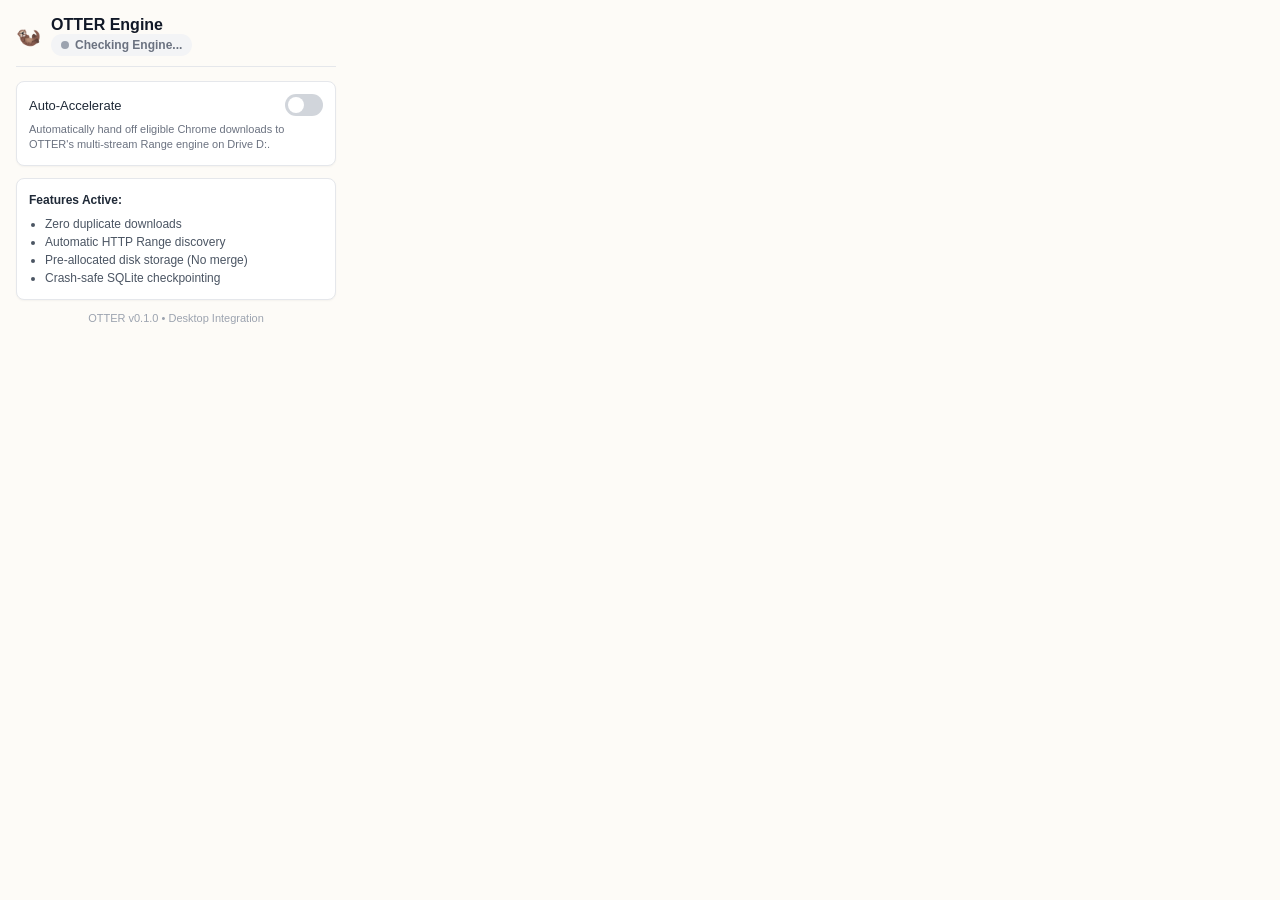
==== extensions/chrome/popup.html @ c0ff07dd "feat(chrome): implement Manifest V3 browser integration, safe handoff, and benchmarks" ====
<!DOCTYPE html>
<html lang="en">
<head>
  <meta charset="UTF-8">
  <title>OTTER Browser Bridge</title>
  <style>
    body {
      width: 320px;
      margin: 0;
      padding: 16px;
      font-family: -apple-system, BlinkMacSystemFont, "Segoe UI", Roboto, Helvetica, Arial, sans-serif;
      background: #FDFBF7;
      color: #1F2937;
    }
    .header {
      display: flex;
      align-items: center;
      gap: 10px;
      margin-bottom: 14px;
      border-bottom: 1px solid #E5E7EB;
      padding-bottom: 10px;
    }
    .header h1 {
      font-size: 16px;
      margin: 0;
      font-weight: 700;
      color: #111827;
    }
    .status-badge {
      display: inline-flex;
      align-items: center;
      gap: 6px;
      padding: 4px 10px;
      border-radius: 9999px;
      font-size: 12px;
      font-weight: 600;
    }
    .status-online {
      background: #D1FAE5;
      color: #065F46;
    }
    .status-offline {
      background: #F3F4F6;
      color: #6B7280;
    }
    .indicator-dot {
      width: 8px;
      height: 8px;
      border-radius: 50%;
    }
    .dot-online { background: #10B981; }
    .dot-offline { background: #9CA3AF; }
    .card {
      background: #FFFFFF;
      border: 1px solid #E5E7EB;
      border-radius: 8px;
      padding: 12px;
      margin-bottom: 12px;
      box-shadow: 0 1px 2px rgba(0,0,0,0.04);
    }
    .toggle-row {
      display: flex;
      align-items: center;
      justify-content: space-between;
      font-size: 13px;
      font-weight: 500;
    }
    .switch {
      position: relative;
      display: inline-block;
      width: 38px;
      height: 22px;
    }
    .switch input { opacity: 0; width: 0; height: 0; }
    .slider {
      position: absolute;
      cursor: pointer;
      top: 0; left: 0; right: 0; bottom: 0;
      background-color: #D1D5DB;
      transition: .2s;
      border-radius: 22px;
    }
    .slider:before {
      position: absolute;
      content: "";
      height: 16px;
      width: 16px;
      left: 3px;
      bottom: 3px;
      background-color: white;
      transition: .2s;
      border-radius: 50%;
    }
    input:checked + .slider {
      background-color: #3B82F6;
    }
    input:checked + .slider:before {
      transform: translateX(16px);
    }
    .desc {
      font-size: 11px;
      color: #6B7280;
      margin-top: 6px;
      line-height: 1.4;
    }
    .footer {
      font-size: 11px;
      color: #9CA3AF;
      text-align: center;
      margin-top: 10px;
    }
  </style>
</head>
<body>
  <div class="header">
    <div style="font-size: 20px;">🦦</div>
    <div>
      <h1>OTTER Engine</h1>
      <div id="statusBadge" class="status-badge status-offline">
        <span id="indicatorDot" class="indicator-dot dot-offline"></span>
        <span id="statusText">Checking Engine...</span>
      </div>
    </div>
  </div>

  <div class="card">
    <div class="toggle-row">
      <span>Auto-Accelerate</span>
      <label class="switch">
        <input type="checkbox" id="autoHandoffToggle">
        <span class="slider"></span>
      </label>
    </div>
    <div class="desc">
      Automatically hand off eligible Chrome downloads to OTTER's multi-stream Range engine on Drive D:.
    </div>
  </div>

  <div class="card" style="font-size: 12px; line-height: 1.5;">
    <strong>Features Active:</strong>
    <ul style="margin: 6px 0 0 16px; padding: 0; color: #4B5563;">
      <li>Zero duplicate downloads</li>
      <li>Automatic HTTP Range discovery</li>
      <li>Pre-allocated disk storage (No merge)</li>
      <li>Crash-safe SQLite checkpointing</li>
    </ul>
  </div>

  <div class="footer">
    OTTER v0.1.0 • Desktop Integration
  </div>

  <script src="popup.js"></script>
</body>
</html>
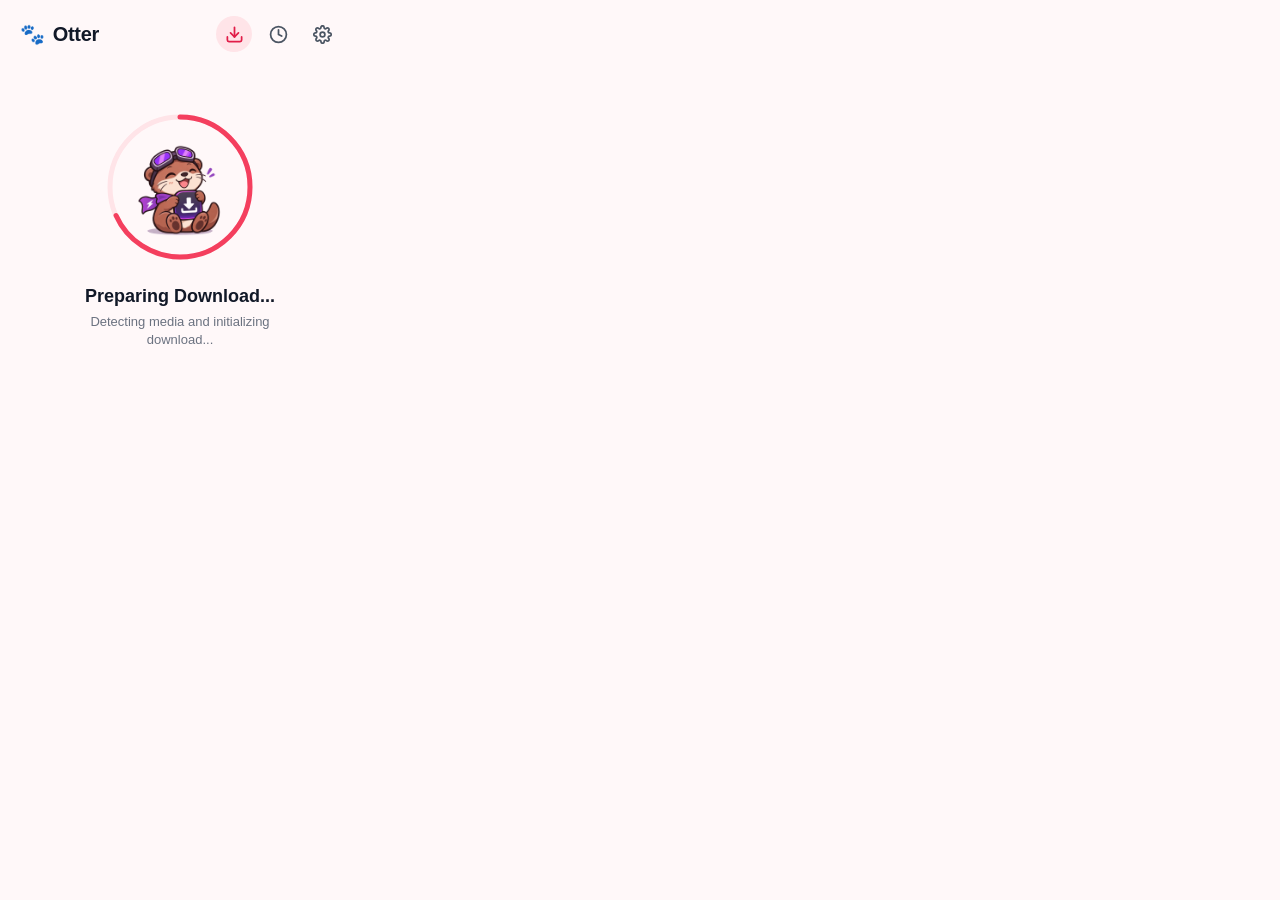
==== commit 52d33add: "feat(browser): multi-browser native integration, video benchmark audit, 4-screen popup UI & asset sy" ====
--- a/extensions/chrome/popup.html
+++ b/extensions/chrome/popup.html
@@ -2,153 +2,686 @@
 <html lang="en">
 <head>
   <meta charset="UTF-8">
-  <title>OTTER Browser Bridge</title>
+  <title>Otter</title>
   <style>
+    * {
+      box-sizing: border-box;
+      margin: 0;
+      padding: 0;
+      font-family: -apple-system, BlinkMacSystemFont, "Segoe UI", Roboto, "Helvetica Neue", Arial, sans-serif;
+      -webkit-font-smoothing: antialiased;
+    }
     body {
-      width: 320px;
-      margin: 0;
-      padding: 16px;
-      font-family: -apple-system, BlinkMacSystemFont, "Segoe UI", Roboto, Helvetica, Arial, sans-serif;
-      background: #FDFBF7;
+      width: 360px;
+      min-height: 480px;
+      background: #FFF8F9;
       color: #1F2937;
-    }
-    .header {
-      display: flex;
-      align-items: center;
-      gap: 10px;
+      display: flex;
+      flex-direction: column;
+      user-select: none;
+    }
+
+    /* Top Navigation Bar */
+    .top-bar {
+      display: flex;
+      align-items: center;
+      justify-content: space-between;
+      padding: 16px 20px 12px 20px;
+      background: #FFF8F9;
+    }
+    .brand-title {
+      display: flex;
+      align-items: center;
+      gap: 8px;
+      font-size: 20px;
+      font-weight: 800;
+      color: #111827;
+      letter-spacing: -0.3px;
+    }
+    .brand-paw {
+      font-size: 20px;
+    }
+    .nav-tabs {
+      display: flex;
+      align-items: center;
+      gap: 8px;
+    }
+    .tab-btn {
+      width: 36px;
+      height: 36px;
+      border-radius: 50%;
+      border: none;
+      background: transparent;
+      color: #4B5563;
+      cursor: pointer;
+      display: flex;
+      align-items: center;
+      justify-content: center;
+      transition: all 0.2s ease;
+    }
+    .tab-btn:hover {
+      background: #FFE4E8;
+      color: #E11D48;
+    }
+    .tab-btn.active {
+      background: #FFE4E8;
+      color: #E11D48;
+    }
+
+    /* Content Area */
+    .content-area {
+      flex: 1;
+      padding: 8px 18px 18px 18px;
+      overflow-y: auto;
+    }
+    .view-container {
+      display: none;
+      flex-direction: column;
+      animation: fadeIn 0.2s ease;
+    }
+    .view-container.active {
+      display: flex;
+    }
+    @keyframes fadeIn {
+      from { opacity: 0; transform: translateY(4px); }
+      to { opacity: 1; transform: translateY(0); }
+    }
+
+    /* Section Headers */
+    .section-header {
+      display: flex;
+      align-items: center;
+      justify-content: space-between;
       margin-bottom: 14px;
-      border-bottom: 1px solid #E5E7EB;
-      padding-bottom: 10px;
-    }
-    .header h1 {
+    }
+    .section-title-wrap {
+      display: flex;
+      align-items: center;
+      gap: 8px;
       font-size: 16px;
-      margin: 0;
       font-weight: 700;
       color: #111827;
     }
-    .status-badge {
+    .badge-count {
+      background: #FFE4E8;
+      color: #E11D48;
+      font-size: 12px;
+      font-weight: 700;
+      padding: 2px 8px;
+      border-radius: 9999px;
+    }
+    .clear-all-btn {
+      display: flex;
+      align-items: center;
+      gap: 4px;
+      border: none;
+      background: transparent;
+      color: #6B7280;
+      font-size: 13px;
+      font-weight: 600;
+      cursor: pointer;
+      padding: 4px 6px;
+      border-radius: 6px;
+    }
+    .clear-all-btn:hover {
+      color: #E11D48;
+      background: #FFE4E8;
+    }
+
+    /* Screen 1: Preparing Download / Idle Mascot State */
+    .preparing-state-wrap {
+      display: flex;
+      flex-direction: column;
+      align-items: center;
+      justify-content: center;
+      text-align: center;
+      padding: 40px 10px;
+    }
+    .mascot-radial-wrap {
+      position: relative;
+      width: 150px;
+      height: 150px;
+      display: flex;
+      align-items: center;
+      justify-content: center;
+      margin-bottom: 24px;
+    }
+    .radial-svg {
+      position: absolute;
+      top: 0;
+      left: 0;
+      width: 150px;
+      height: 150px;
+      transform: rotate(-90deg);
+    }
+    .radial-bg {
+      fill: none;
+      stroke: #FFE4E8;
+      stroke-width: 5;
+    }
+    .radial-progress {
+      fill: none;
+      stroke: #F43F5E;
+      stroke-width: 5;
+      stroke-linecap: round;
+      stroke-dasharray: 440;
+      stroke-dashoffset: 140;
+      animation: rotateDash 2.5s ease-in-out infinite;
+    }
+    @keyframes rotateDash {
+      0% { stroke-dashoffset: 380; transform: rotate(0deg); }
+      50% { stroke-dashoffset: 160; transform: rotate(180deg); }
+      100% { stroke-dashoffset: 380; transform: rotate(360deg); }
+    }
+    .mascot-img {
+      width: 110px;
+      height: 110px;
+      object-fit: contain;
+      border-radius: 50%;
+    }
+    .preparing-title {
+      font-size: 18px;
+      font-weight: 800;
+      color: #111827;
+      margin-bottom: 6px;
+    }
+    .preparing-sub {
+      font-size: 13px;
+      color: #6B7280;
+      max-width: 240px;
+      line-height: 1.4;
+    }
+
+    /* Screen 2: Active Downloading Card */
+    .dl-card {
+      background: #FFFFFF;
+      border-radius: 16px;
+      padding: 14px 16px;
+      box-shadow: 0 4px 14px rgba(225, 29, 72, 0.05), 0 1px 3px rgba(0, 0, 0, 0.04);
+      margin-bottom: 12px;
+      position: relative;
+    }
+    .dl-top-row {
+      display: flex;
+      align-items: center;
+      gap: 12px;
+      margin-bottom: 12px;
+    }
+    .media-type-icon {
+      width: 40px;
+      height: 40px;
+      border-radius: 10px;
+      display: flex;
+      align-items: center;
+      justify-content: center;
+      flex-shrink: 0;
+      background: #FFE4E8;
+    }
+    .dl-info {
+      flex: 1;
+      min-width: 0;
+    }
+    .dl-filename {
+      font-size: 14px;
+      font-weight: 700;
+      color: #111827;
+      white-space: nowrap;
+      overflow: hidden;
+      text-overflow: ellipsis;
+      margin-bottom: 3px;
+    }
+    .dl-metadata {
+      font-size: 12px;
+      color: #6B7280;
+      font-weight: 500;
+    }
+    .dl-progress-row {
+      display: flex;
+      align-items: center;
+      gap: 12px;
+      margin-bottom: 10px;
+    }
+    .progress-track {
+      flex: 1;
+      height: 6px;
+      background: #F3F4F6;
+      border-radius: 9999px;
+      overflow: hidden;
+    }
+    .progress-fill {
+      height: 100%;
+      background: linear-gradient(90deg, #F43F5E, #EC4899);
+      border-radius: 9999px;
+      transition: width 0.3s ease;
+    }
+    .progress-pct-label {
+      font-size: 13px;
+      font-weight: 700;
+      color: #111827;
+      min-width: 34px;
+      text-align: right;
+    }
+    .dl-bottom-row {
+      display: flex;
+      align-items: center;
+      justify-content: space-between;
+      font-size: 12px;
+      color: #6B7280;
+      font-weight: 500;
+    }
+    .dl-stats-text {
+      display: flex;
+      align-items: center;
+      gap: 6px;
+    }
+    .dl-stats-text svg {
+      color: #F43F5E;
+    }
+    .dl-actions {
+      display: flex;
+      align-items: center;
+      gap: 8px;
+    }
+    .card-action-btn {
+      width: 28px;
+      height: 28px;
+      border-radius: 50%;
+      border: 1px solid #E5E7EB;
+      background: #FFFFFF;
+      color: #374151;
+      display: flex;
+      align-items: center;
+      justify-content: center;
+      cursor: pointer;
+      transition: all 0.2s;
+    }
+    .card-action-btn:hover {
+      border-color: #F43F5E;
+      color: #F43F5E;
+      background: #FFE4E8;
+    }
+    .ownership-tag {
+      display: inline-block;
+      font-size: 10px;
+      font-weight: 700;
+      text-transform: uppercase;
+      padding: 2px 6px;
+      border-radius: 4px;
+      margin-top: 4px;
+    }
+    .tag-native {
+      background: #E0E7FF;
+      color: #3730A3;
+    }
+    .tag-otter {
+      background: #D1FAE5;
+      color: #065F46;
+    }
+
+    /* Screen 3: History View Cards */
+    .history-card {
+      background: #FFFFFF;
+      border-radius: 14px;
+      padding: 12px 14px;
+      box-shadow: 0 2px 8px rgba(0, 0, 0, 0.03);
+      display: flex;
+      align-items: center;
+      gap: 12px;
+      margin-bottom: 10px;
+    }
+    .hist-icon {
+      width: 38px;
+      height: 38px;
+      border-radius: 10px;
+      display: flex;
+      align-items: center;
+      justify-content: center;
+      flex-shrink: 0;
+    }
+    .hist-info {
+      flex: 1;
+      min-width: 0;
+    }
+    .hist-title {
+      font-size: 13px;
+      font-weight: 700;
+      color: #111827;
+      white-space: nowrap;
+      overflow: hidden;
+      text-overflow: ellipsis;
+      margin-bottom: 2px;
+    }
+    .hist-meta {
+      font-size: 11px;
+      color: #6B7280;
+    }
+    .completed-badge {
       display: inline-flex;
       align-items: center;
-      gap: 6px;
-      padding: 4px 10px;
-      border-radius: 9999px;
+      gap: 4px;
+      background: #DEF7EC;
+      color: #03543F;
+      font-size: 11px;
+      font-weight: 700;
+      padding: 4px 8px;
+      border-radius: 6px;
+      white-space: nowrap;
+    }
+    .menu-dots-btn {
+      background: transparent;
+      border: none;
+      color: #9CA3AF;
+      cursor: pointer;
+      padding: 4px;
+      border-radius: 4px;
+    }
+    .menu-dots-btn:hover {
+      color: #111827;
+      background: #F3F4F6;
+    }
+
+    /* Screen 4: Settings View Rows */
+    .settings-list {
+      background: #FFFFFF;
+      border-radius: 16px;
+      box-shadow: 0 4px 14px rgba(0, 0, 0, 0.03);
+      overflow: hidden;
+    }
+    .setting-item {
+      display: flex;
+      align-items: center;
+      justify-content: space-between;
+      padding: 16px 18px;
+      border-bottom: 1px solid #F3F4F6;
+    }
+    .setting-item:last-child {
+      border-bottom: none;
+    }
+    .setting-left {
+      display: flex;
+      align-items: center;
+      gap: 12px;
+    }
+    .setting-icon {
+      color: #111827;
+      display: flex;
+      align-items: center;
+      justify-content: center;
+    }
+    .setting-label {
+      font-size: 14px;
+      font-weight: 600;
+      color: #111827;
+    }
+    .setting-right-link {
+      font-size: 13px;
+      color: #6B7280;
+      font-weight: 500;
+      display: flex;
+      align-items: center;
+      gap: 4px;
+      cursor: pointer;
+    }
+    .setting-right-link:hover {
+      color: #F43F5E;
+    }
+
+    /* iOS Style Pink Toggle Switch */
+    .toggle-switch {
+      position: relative;
+      display: inline-block;
+      width: 44px;
+      height: 24px;
+    }
+    .toggle-switch input {
+      opacity: 0;
+      width: 0;
+      height: 0;
+    }
+    .toggle-slider {
+      position: absolute;
+      cursor: pointer;
+      top: 0; left: 0; right: 0; bottom: 0;
+      background-color: #E5E7EB;
+      transition: .25s;
+      border-radius: 24px;
+    }
+    .toggle-slider:before {
+      position: absolute;
+      content: "";
+      height: 18px;
+      width: 18px;
+      left: 3px;
+      bottom: 3px;
+      background-color: white;
+      transition: .25s;
+      border-radius: 50%;
+      box-shadow: 0 1px 3px rgba(0,0,0,0.2);
+    }
+    input:checked + .toggle-slider {
+      background-color: #F43F5E;
+    }
+    input:checked + .toggle-slider:before {
+      transform: translateX(20px);
+    }
+
+    /* Engine Status Banner in Settings */
+    .engine-status-row {
+      margin-top: 14px;
+      padding: 12px 14px;
+      border-radius: 12px;
+      background: #FFFFFF;
+      box-shadow: 0 2px 8px rgba(0, 0, 0, 0.03);
+      display: flex;
+      align-items: center;
+      justify-content: space-between;
       font-size: 12px;
       font-weight: 600;
     }
-    .status-online {
-      background: #D1FAE5;
-      color: #065F46;
-    }
-    .status-offline {
-      background: #F3F4F6;
-      color: #6B7280;
-    }
-    .indicator-dot {
+    .status-indicator-dot {
       width: 8px;
       height: 8px;
       border-radius: 50%;
-    }
-    .dot-online { background: #10B981; }
-    .dot-offline { background: #9CA3AF; }
-    .card {
-      background: #FFFFFF;
-      border: 1px solid #E5E7EB;
-      border-radius: 8px;
-      padding: 12px;
-      margin-bottom: 12px;
-      box-shadow: 0 1px 2px rgba(0,0,0,0.04);
-    }
-    .toggle-row {
-      display: flex;
-      align-items: center;
-      justify-content: space-between;
+      display: inline-block;
+      margin-right: 6px;
+    }
+    .dot-connected { background: #10B981; }
+    .dot-disconnected { background: #EF4444; }
+
+    /* Empty state */
+    .empty-state {
+      text-align: center;
+      padding: 40px 10px;
+      color: #9CA3AF;
       font-size: 13px;
-      font-weight: 500;
-    }
-    .switch {
-      position: relative;
-      display: inline-block;
-      width: 38px;
-      height: 22px;
-    }
-    .switch input { opacity: 0; width: 0; height: 0; }
-    .slider {
-      position: absolute;
-      cursor: pointer;
-      top: 0; left: 0; right: 0; bottom: 0;
-      background-color: #D1D5DB;
-      transition: .2s;
-      border-radius: 22px;
-    }
-    .slider:before {
-      position: absolute;
-      content: "";
-      height: 16px;
-      width: 16px;
-      left: 3px;
-      bottom: 3px;
-      background-color: white;
-      transition: .2s;
-      border-radius: 50%;
-    }
-    input:checked + .slider {
-      background-color: #3B82F6;
-    }
-    input:checked + .slider:before {
-      transform: translateX(16px);
-    }
-    .desc {
-      font-size: 11px;
-      color: #6B7280;
-      margin-top: 6px;
-      line-height: 1.4;
-    }
-    .footer {
-      font-size: 11px;
-      color: #9CA3AF;
-      text-align: center;
-      margin-top: 10px;
     }
   </style>
 </head>
 <body>
-  <div class="header">
-    <div style="font-size: 20px;">🦦</div>
-    <div>
-      <h1>OTTER Engine</h1>
-      <div id="statusBadge" class="status-badge status-offline">
-        <span id="indicatorDot" class="indicator-dot dot-offline"></span>
-        <span id="statusText">Checking Engine...</span>
+
+  <!-- Top Navigation Bar -->
+  <header class="top-bar">
+    <div class="brand-title">
+      <span class="brand-paw">🐾</span>
+      <span>Otter</span>
+    </div>
+    <nav class="nav-tabs">
+      <button class="tab-btn active" id="tab-download" title="Downloads">
+        <svg viewBox="0 0 24 24" width="19" height="19" fill="none" stroke="currentColor" stroke-width="2.2" stroke-linecap="round" stroke-linejoin="round">
+          <path d="M21 15v4a2 2 0 0 1-2 2H5a2 2 0 0 1-2-2v-4"/>
+          <polyline points="7 10 12 15 17 10"/>
+          <line x1="12" y1="15" x2="12" y2="3"/>
+        </svg>
+      </button>
+      <button class="tab-btn" id="tab-history" title="Download History">
+        <svg viewBox="0 0 24 24" width="19" height="19" fill="none" stroke="currentColor" stroke-width="2.2" stroke-linecap="round" stroke-linejoin="round">
+          <circle cx="12" cy="12" r="10"/>
+          <polyline points="12 6 12 12 16 14"/>
+        </svg>
+      </button>
+      <button class="tab-btn" id="tab-settings" title="Settings">
+        <svg viewBox="0 0 24 24" width="19" height="19" fill="none" stroke="currentColor" stroke-width="2.2" stroke-linecap="round" stroke-linejoin="round">
+          <circle cx="12" cy="12" r="3"/>
+          <path d="M19.4 15a1.65 1.65 0 0 0 .33 1.82l.06.06a2 2 0 0 1 0 2.83 2 2 0 0 1-2.83 0l-.06-.06a1.65 1.65 0 0 0-1.82-.33 1.65 1.65 0 0 0-1 1.51V21a2 2 0 0 1-2 2 2 2 0 0 1-2-2v-.09A1.65 1.65 0 0 0 9 19.4a1.65 1.65 0 0 0-1.82.33l-.06.06a2 2 0 0 1-2.83 0 2 2 0 0 1 0-2.83l.06-.06a1.65 1.65 0 0 0 .33-1.82 1.65 1.65 0 0 0-1.51-1H3a2 2 0 0 1-2-2 2 2 0 0 1 2-2h.09A1.65 1.65 0 0 0 4.6 9a1.65 1.65 0 0 0-.33-1.82l-.06-.06a2 2 0 0 1 0-2.83 2 2 0 0 1 2.83 0l.06.06a1.65 1.65 0 0 0 1.82.33H9a1.65 1.65 0 0 0 1-1.51V3a2 2 0 0 1 2-2 2 2 0 0 1 2 2v.09a1.65 1.65 0 0 0 1 1.51 1.65 1.65 0 0 0 1.82-.33l.06-.06a2 2 0 0 1 2.83 0 2 2 0 0 1 0 2.83l-.06.06a1.65 1.65 0 0 0-.33 1.82V9a1.65 1.65 0 0 0 1.51 1H21a2 2 0 0 1 2 2 2 2 0 0 1-2 2h-.09a1.65 1.65 0 0 0-1.51 1z"/>
+        </svg>
+      </button>
+    </nav>
+  </header>
+
+  <!-- Content Area -->
+  <main class="content-area">
+
+    <!-- View 1: Active Downloads & Preparing State -->
+    <section class="view-container active" id="view-downloads">
+      <div id="downloads-header" class="section-header" style="display: none;">
+        <div class="section-title-wrap">
+          <span>Downloading</span>
+          <span class="badge-count" id="badge-active-count">0</span>
+        </div>
       </div>
-    </div>
-  </div>
-
-  <div class="card">
-    <div class="toggle-row">
-      <span>Auto-Accelerate</span>
-      <label class="switch">
-        <input type="checkbox" id="autoHandoffToggle">
-        <span class="slider"></span>
-      </label>
-    </div>
-    <div class="desc">
-      Automatically hand off eligible Chrome downloads to OTTER's multi-stream Range engine on Drive D:.
-    </div>
-  </div>
-
-  <div class="card" style="font-size: 12px; line-height: 1.5;">
-    <strong>Features Active:</strong>
-    <ul style="margin: 6px 0 0 16px; padding: 0; color: #4B5563;">
-      <li>Zero duplicate downloads</li>
-      <li>Automatic HTTP Range discovery</li>
-      <li>Pre-allocated disk storage (No merge)</li>
-      <li>Crash-safe SQLite checkpointing</li>
-    </ul>
-  </div>
-
-  <div class="footer">
-    OTTER v0.1.0 • Desktop Integration
-  </div>
+
+      <!-- Active Downloads Cards List -->
+      <div id="active-downloads-list"></div>
+
+      <!-- Preparing / Idle Mascot State (Shown when 0 active items) -->
+      <div class="preparing-state-wrap" id="preparing-state">
+        <div class="mascot-radial-wrap">
+          <svg class="radial-svg" viewBox="0 0 150 150">
+            <circle class="radial-bg" cx="75" cy="75" r="70"></circle>
+            <circle class="radial-progress" cx="75" cy="75" r="70"></circle>
+          </svg>
+          <img src="icons/mascot.png" class="mascot-img" alt="Otter Mascot">
+        </div>
+        <h2 class="preparing-title" id="preparing-title-text">Preparing Download...</h2>
+        <p class="preparing-sub" id="preparing-sub-text">Detecting media and initializing download...</p>
+      </div>
+    </section>
+
+    <!-- View 2: Download History -->
+    <section class="view-container" id="view-history">
+      <div class="section-header">
+        <div class="section-title-wrap">
+          <span>Download History</span>
+        </div>
+        <button class="clear-all-btn" id="btn-clear-history">
+          <svg viewBox="0 0 24 24" width="14" height="14" fill="none" stroke="currentColor" stroke-width="2">
+            <polyline points="3 6 5 6 21 6"/>
+            <path d="M19 6v14a2 2 0 0 1-2 2H7a2 2 0 0 1-2-2V6m3 0V4a2 2 0 0 1 2-2h4a2 2 0 0 1 2 2v2"/>
+          </svg>
+          <span>Clear All</span>
+        </button>
+      </div>
+      <div id="history-items-list"></div>
+    </section>
+
+    <!-- View 3: Settings -->
+    <section class="view-container" id="view-settings">
+      <div class="section-header">
+        <div class="section-title-wrap">
+          <span>Settings</span>
+        </div>
+      </div>
+
+      <div class="settings-list">
+        <!-- Download Engine -->
+        <div class="setting-item">
+          <div class="setting-left">
+            <div class="setting-icon">
+              <svg viewBox="0 0 24 24" width="18" height="18" fill="none" stroke="currentColor" stroke-width="2.2">
+                <path d="M21 15v4a2 2 0 0 1-2 2H5a2 2 0 0 1-2-2v-4"/>
+                <polyline points="7 10 12 15 17 10"/>
+                <line x1="12" y1="15" x2="12" y2="3"/>
+              </svg>
+            </div>
+            <span class="setting-label">Download Engine</span>
+          </div>
+          <div class="setting-right-link" id="setting-engine-choice">
+            <span>Auto (Recommended)</span>
+            <span>›</span>
+          </div>
+        </div>
+
+        <!-- Download Notifications -->
+        <div class="setting-item">
+          <div class="setting-left">
+            <div class="setting-icon">
+              <svg viewBox="0 0 24 24" width="18" height="18" fill="none" stroke="currentColor" stroke-width="2.2">
+                <path d="M18 8A6 6 0 0 0 6 8c0 7-3 9-3 9h18s-3-2-3-9"/>
+                <path d="M13.73 21a2 2 0 0 1-3.46 0"/>
+              </svg>
+            </div>
+            <span class="setting-label">Download Notifications</span>
+          </div>
+          <label class="toggle-switch">
+            <input type="checkbox" id="toggle-notifications" checked>
+            <span class="toggle-slider"></span>
+          </label>
+        </div>
+
+        <!-- Show Download Progress in Popup -->
+        <div class="setting-item">
+          <div class="setting-left">
+            <div class="setting-icon">
+              <svg viewBox="0 0 24 24" width="18" height="18" fill="none" stroke="currentColor" stroke-width="2.2">
+                <rect x="2" y="3" width="20" height="14" rx="2" ry="2"/>
+                <line x1="8" y1="21" x2="16" y2="21"/>
+                <line x1="12" y1="17" x2="12" y2="21"/>
+              </svg>
+            </div>
+            <span class="setting-label">Show Download Progress in Popup</span>
+          </div>
+          <label class="toggle-switch">
+            <input type="checkbox" id="toggle-progress-popup" checked>
+            <span class="toggle-slider"></span>
+          </label>
+        </div>
+
+        <!-- Keep History -->
+        <div class="setting-item">
+          <div class="setting-left">
+            <div class="setting-icon">
+              <svg viewBox="0 0 24 24" width="18" height="18" fill="none" stroke="currentColor" stroke-width="2.2">
+                <polygon points="12 2 2 7 12 12 22 7 12 2"/>
+                <polyline points="2 17 12 22 22 17"/>
+                <polyline points="2 12 12 17 22 12"/>
+              </svg>
+            </div>
+            <span class="setting-label">Keep History</span>
+          </div>
+          <div class="setting-right-link" id="setting-history-choice">
+            <span>Last 30 Days</span>
+            <span>›</span>
+          </div>
+        </div>
+
+        <!-- Auto-Accelerate Handoff Toggle -->
+        <div class="setting-item">
+          <div class="setting-left">
+            <div class="setting-icon" style="color: #F43F5E;">
+              <svg viewBox="0 0 24 24" width="18" height="18" fill="currentColor">
+                <polygon points="13 2 3 14 12 14 11 22 21 10 12 10 13 2"/>
+              </svg>
+            </div>
+            <span class="setting-label">Auto-Accelerate (OTTER Handoff)</span>
+          </div>
+          <label class="toggle-switch">
+            <input type="checkbox" id="toggle-autohandoff">
+            <span class="toggle-slider"></span>
+          </label>
+        </div>
+      </div>
+
+      <!-- Engine Status Row -->
+      <div class="engine-status-row">
+        <span>OTTER Desktop Engine</span>
+        <span id="engine-status-tag" style="color: #10B981; display: flex; align-items: center;">
+          <span class="status-indicator-dot dot-connected" id="engine-dot"></span>
+          <span id="engine-status-text">Connected (v0.1.0)</span>
+        </span>
+      </div>
+    </section>
+
+  </main>
 
   <script src="popup.js"></script>
 </body>
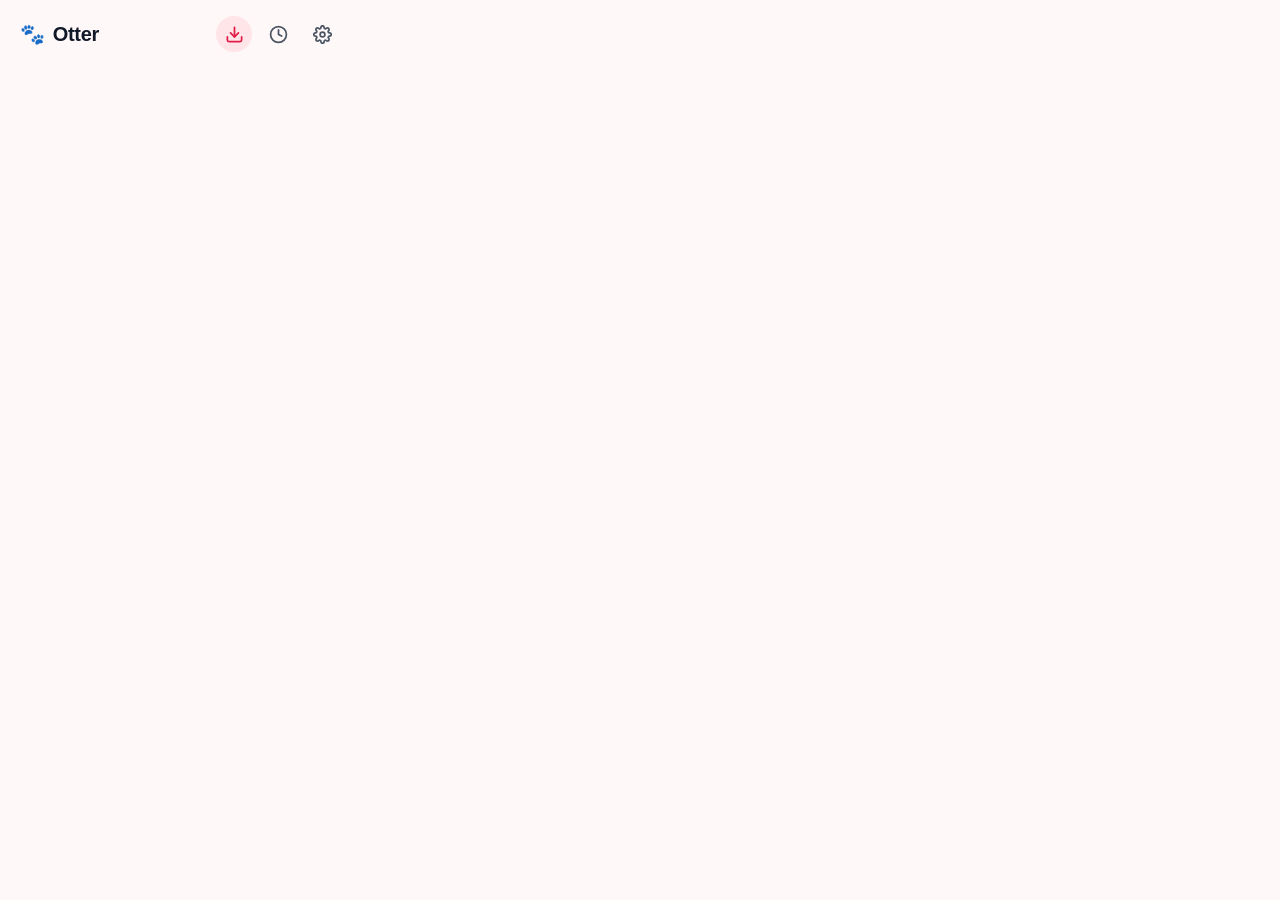
==== commit dfcc08ee: "fix(extension): smooth loading circle, 2.5s prep transition, working clear-all, real speed & handoff" ====
--- a/extensions/chrome/popup.html
+++ b/extensions/chrome/popup.html
@@ -152,7 +152,12 @@
       left: 0;
       width: 150px;
       height: 150px;
-      transform: rotate(-90deg);
+      animation: spinArc 2s linear infinite;
+      transform-origin: 50% 50%;
+    }
+    @keyframes spinArc {
+      0% { transform: rotate(0deg); }
+      100% { transform: rotate(360deg); }
     }
     .radial-bg {
       fill: none;
@@ -165,19 +170,77 @@
       stroke-width: 5;
       stroke-linecap: round;
       stroke-dasharray: 440;
-      stroke-dashoffset: 140;
-      animation: rotateDash 2.5s ease-in-out infinite;
-    }
-    @keyframes rotateDash {
-      0% { stroke-dashoffset: 380; transform: rotate(0deg); }
-      50% { stroke-dashoffset: 160; transform: rotate(180deg); }
-      100% { stroke-dashoffset: 380; transform: rotate(360deg); }
+      stroke-dashoffset: 300;
     }
     .mascot-img {
       width: 110px;
       height: 110px;
       object-fit: contain;
       border-radius: 50%;
+    }
+    .btn-handoff {
+      background: linear-gradient(135deg, #F43F5E, #E11D48);
+      color: white;
+      border: none;
+      padding: 5px 12px;
+      border-radius: 9999px;
+      font-size: 11px;
+      font-weight: 700;
+      cursor: pointer;
+      display: inline-flex;
+      align-items: center;
+      gap: 4px;
+      box-shadow: 0 2px 6px rgba(244, 63, 94, 0.3);
+      transition: all 0.2s ease;
+      margin-top: 8px;
+    }
+    .btn-handoff:hover {
+      background: linear-gradient(135deg, #E11D48, #BE123C);
+      transform: translateY(-1px);
+      box-shadow: 0 4px 10px rgba(244, 63, 94, 0.4);
+    }
+    .idle-state-wrap {
+      display: none;
+      flex-direction: column;
+      align-items: center;
+      justify-content: center;
+      text-align: center;
+      padding: 36px 12px;
+    }
+    .idle-mascot-img {
+      width: 115px;
+      height: 115px;
+      object-fit: contain;
+      margin-bottom: 16px;
+      filter: drop-shadow(0 6px 14px rgba(244, 63, 94, 0.15));
+    }
+    .idle-title {
+      font-size: 17px;
+      font-weight: 800;
+      color: #111827;
+      margin-bottom: 6px;
+    }
+    .idle-sub {
+      font-size: 12px;
+      color: #6B7280;
+      max-width: 250px;
+      line-height: 1.4;
+      margin-bottom: 16px;
+    }
+    .idle-action-btn {
+      background: #FFE4E8;
+      color: #E11D48;
+      border: none;
+      padding: 7px 16px;
+      border-radius: 9999px;
+      font-size: 12px;
+      font-weight: 700;
+      cursor: pointer;
+      transition: all 0.2s;
+    }
+    .idle-action-btn:hover {
+      background: #FEE2E2;
+      color: #BE123C;
     }
     .preparing-title {
       font-size: 18px;
@@ -543,8 +606,8 @@
       <!-- Active Downloads Cards List -->
       <div id="active-downloads-list"></div>
 
-      <!-- Preparing / Idle Mascot State (Shown when 0 active items) -->
-      <div class="preparing-state-wrap" id="preparing-state">
+      <!-- Preparing Mascot State (Shown for 2-3 seconds during download initialization) -->
+      <div class="preparing-state-wrap" id="preparing-state" style="display: none;">
         <div class="mascot-radial-wrap">
           <svg class="radial-svg" viewBox="0 0 150 150">
             <circle class="radial-bg" cx="75" cy="75" r="70"></circle>
@@ -554,6 +617,14 @@
         </div>
         <h2 class="preparing-title" id="preparing-title-text">Preparing Download...</h2>
         <p class="preparing-sub" id="preparing-sub-text">Detecting media and initializing download...</p>
+      </div>
+
+      <!-- Idle Ready State (Shown when 0 active items) -->
+      <div class="idle-state-wrap" id="idle-state" style="display: none;">
+        <img src="icons/mascot.png" class="idle-mascot-img" alt="Otter">
+        <h2 class="idle-title">Ready to Accelerate</h2>
+        <p class="idle-sub">Download any file in Chrome or stream media to accelerate with OTTER 0.1.0!</p>
+        <button class="idle-action-btn" id="btn-idle-history">View History</button>
       </div>
     </section>
 
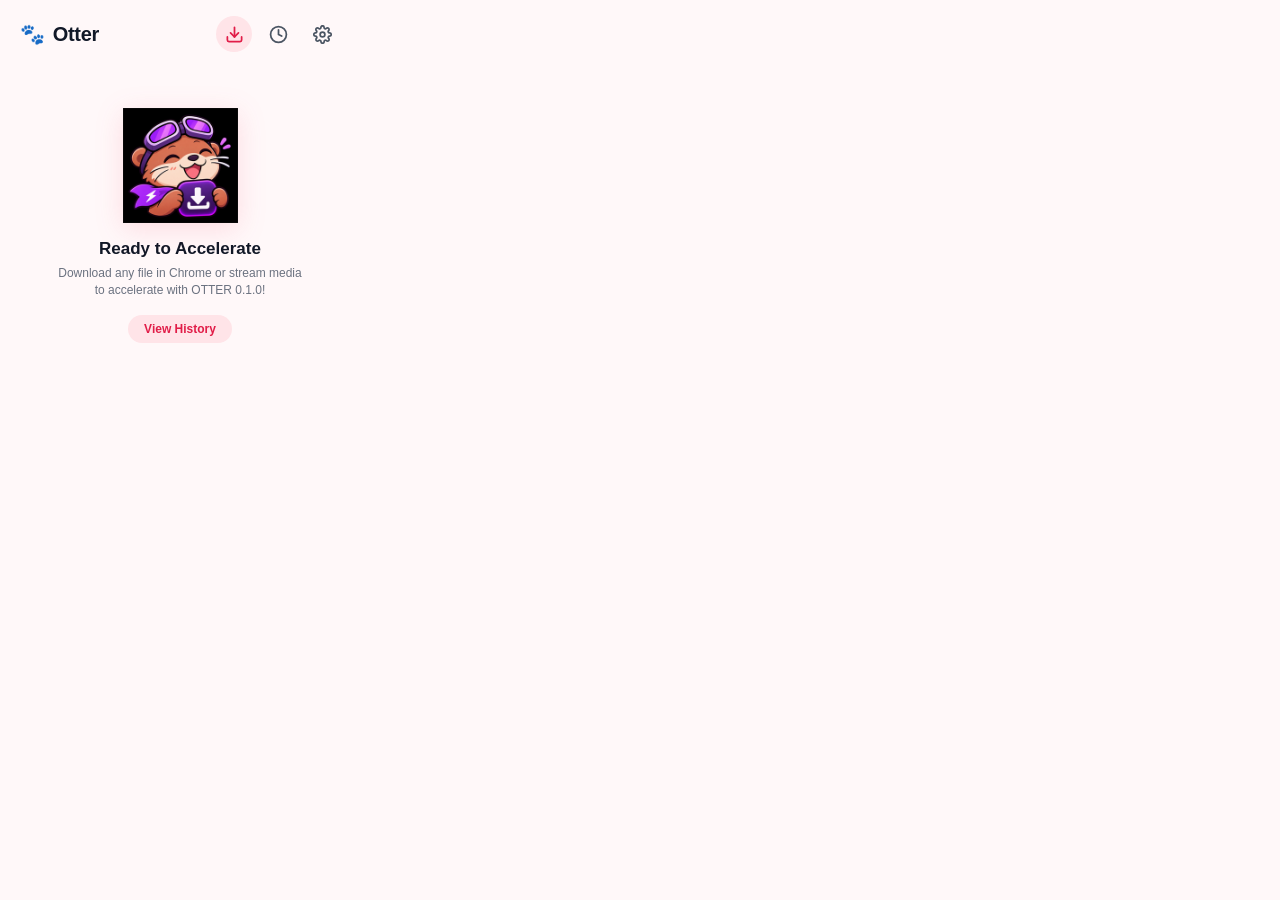
==== commit 4a680928: "fix(chrome): resolve background worker crash, action icons, popup blank state, and automated paralle" ====
--- a/extensions/chrome/popup.html
+++ b/extensions/chrome/popup.html
@@ -153,7 +153,7 @@
       width: 150px;
       height: 150px;
       animation: spinArc 2s linear infinite;
-      transform-origin: 50% 50%;
+      transform-origin: center center;
     }
     @keyframes spinArc {
       0% { transform: rotate(0deg); }
@@ -162,15 +162,21 @@
     .radial-bg {
       fill: none;
       stroke: #FFE4E8;
-      stroke-width: 5;
+      stroke-width: 6;
     }
     .radial-progress {
       fill: none;
       stroke: #F43F5E;
-      stroke-width: 5;
+      stroke-width: 6;
       stroke-linecap: round;
       stroke-dasharray: 440;
-      stroke-dashoffset: 300;
+      stroke-dashoffset: 280;
+      animation: pulseArc 2.5s ease-in-out infinite;
+    }
+    @keyframes pulseArc {
+      0% { stroke-dashoffset: 380; }
+      50% { stroke-dashoffset: 140; }
+      100% { stroke-dashoffset: 380; }
     }
     .mascot-img {
       width: 110px;
@@ -377,8 +383,9 @@
       color: #3730A3;
     }
     .tag-otter {
-      background: #D1FAE5;
-      color: #065F46;
+      background: #E8F5E9;
+      color: #15803D;
+      border: 1px solid rgba(34, 197, 94, 0.3);
     }
 
     /* Screen 3: History View Cards */
@@ -620,7 +627,7 @@
       </div>
 
       <!-- Idle Ready State (Shown when 0 active items) -->
-      <div class="idle-state-wrap" id="idle-state" style="display: none;">
+      <div class="idle-state-wrap" id="idle-state" style="display: flex;">
         <img src="icons/mascot.png" class="idle-mascot-img" alt="Otter">
         <h2 class="idle-title">Ready to Accelerate</h2>
         <p class="idle-sub">Download any file in Chrome or stream media to accelerate with OTTER 0.1.0!</p>
@@ -654,23 +661,6 @@
       </div>
 
       <div class="settings-list">
-        <!-- Download Engine -->
-        <div class="setting-item">
-          <div class="setting-left">
-            <div class="setting-icon">
-              <svg viewBox="0 0 24 24" width="18" height="18" fill="none" stroke="currentColor" stroke-width="2.2">
-                <path d="M21 15v4a2 2 0 0 1-2 2H5a2 2 0 0 1-2-2v-4"/>
-                <polyline points="7 10 12 15 17 10"/>
-                <line x1="12" y1="15" x2="12" y2="3"/>
-              </svg>
-            </div>
-            <span class="setting-label">Download Engine</span>
-          </div>
-          <div class="setting-right-link" id="setting-engine-choice">
-            <span>Auto (Recommended)</span>
-            <span>›</span>
-          </div>
-        </div>
 
         <!-- Download Notifications -->
         <div class="setting-item">
